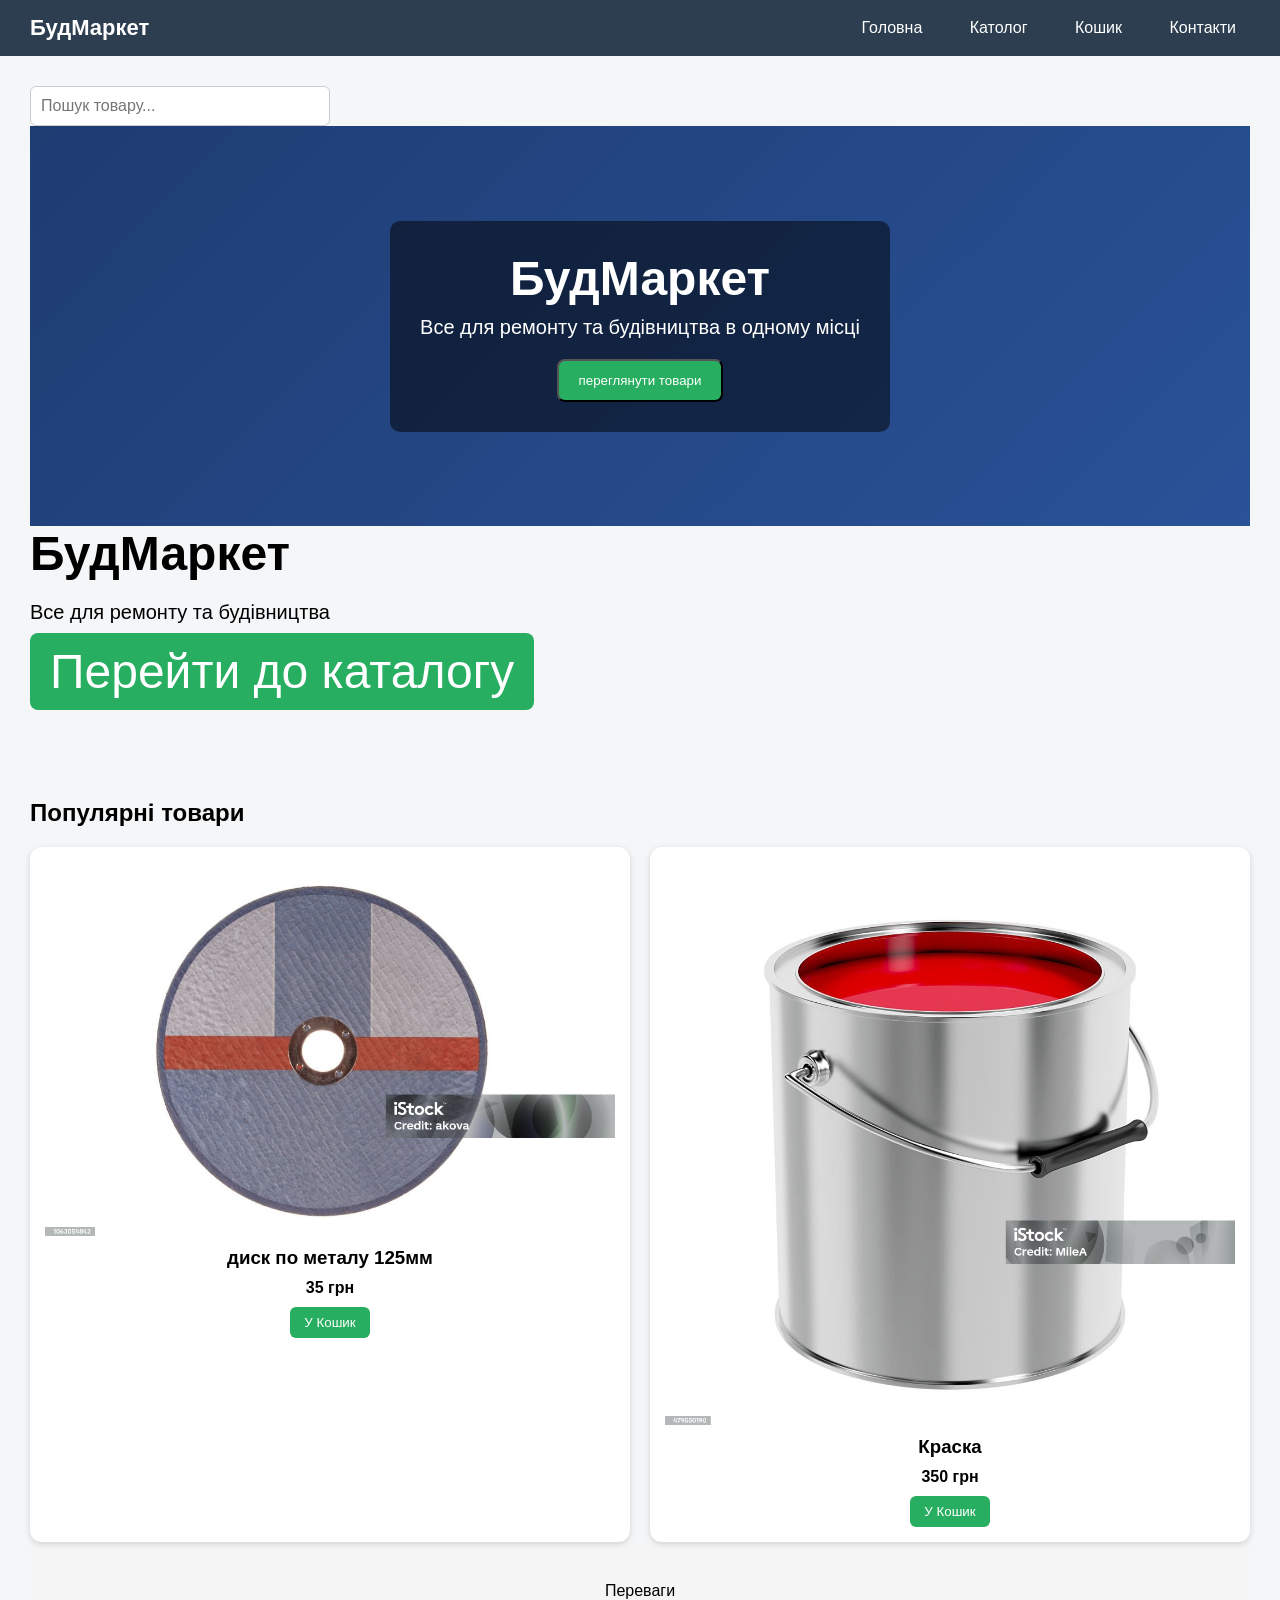
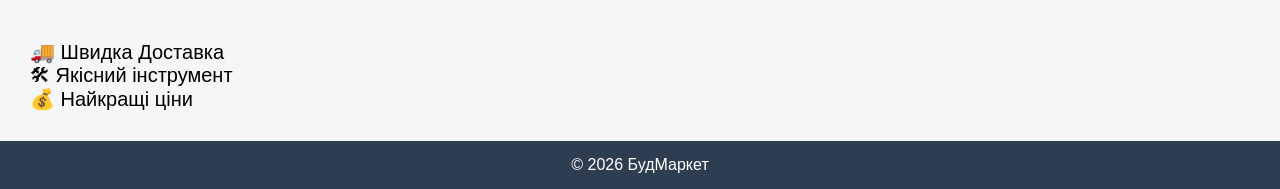
==== index.html @ d066ade2 "Add files via upload" ====
<!DOCTYPE html>
<html lang="UA">
<head>
    <meta charset="UTF-8">
    <title>БудМаркет</title>
    <link rel="stylesheet" href="css/style.css">
</head>
<body>
    
<header class="header">
    <div class="logo">БудМаркет</div>

    <nav class="nav">
        <a href="index.html">Головна</a>
        <a href="catalog.html">Католог</a>
        <a href="cart.html">Кошик</a>
        <a href="contacts.html">Контакти</a>
    </nav>
</header>
<main class="main">
   <div class="search-input">
        <input type="text" id="search-input" placeholder="Пошук товару...">
    </div>
    <section class="hero">
        <div class="hero-content">
            <h1>БудМаркет</h1>
            <p>Все для ремонту та будівництва в одному місці</p>

            <button onclick="scrollToProducts()" class="hero-btn">переглянути товари</button>
        </div>
    </section>
        <div class="hero-text">
            <h1>БудМаркет</h1>
            <p>Все для ремонту та будівництва</p>
            <a href="catalog.html" class="hero-btn"> Перейти до каталогу</a>
        </div>
    <section class="categories"></section>
    <section class="popular"></section>
        <h2>Популярні товари</h2>
        <div class="popular-products">
            <div class="product-card" data-category="tools">
                <img src="img/диск.jpg" alt="диск">
                <h3>диск по металу 125мм</h3>
                <div class="price">35 грн</div>
                <button class="cart-button">У Кошик</button>
            </div>
                <div class="product-card" data-category="paint">
                <img src="img/краска.jpg" alt="Краска">
                <h3>Краска</h3>
                <div class="price">350 грн</div>
                <button class="cart-button">У Кошик</button>
            </div>
        </div>
    <section class="advantages">Переваги</section>
    <div class="advantage">🚚 Швидка Доставка</div>
    <div class="advantage">🛠 Якісний інструмент</div>
    <div class="advantage">💰 Найкращі ціни</div>
    <!---Контент страницы-->
</main>

<footer class="footer">
    <p>© 2026 БудМаркет</p>
</footer>

<script src="js/script.js"></script>
</body>
</html>
---- css/style.css ----
*{
    margin: 0;
    padding: 0;
    box-sizing: border-box;
}

body{
    min-height: 100vh;
    font-family: Arial, Helvetica, sans-serif;
    background-color: #f4f6f8;
}

.header{
    background-color: #2c3e50;
    color: #fff;
    padding: 15px 30px;
    display: flex;
    justify-content: space-between;
    align-items: center;
}

.logo{
    font-size: 22px;
    font-weight: bold;
}

.nav a{
    margin-left: 15px;
    padding: 8px 14px;
    color: white;
    text-decoration: none;
    border-radius: 6px;
    transition: background 0.2s;
}

.nav a:hover{
    background-color: #34495e;
}

.main{
    min-height: calc(100vh - 140px);
    padding: 30px;
}

.footer{
    background-color: #2c3e50;
    color: white;
    text-align: center;
    padding: 15px 0;
}

.catalog-layout{
    display: flex;
    gap: 20px
}

.filtres{
    width: 220px;
    background: white;
    padding: 15px;
    border-radius: 10px;
}

.filtres ul li{
    padding: 8px;
    cursor: pointer;
}

.filtres ul li:hover{
    background: #eee;
}

.products{
    flex: 1;
    display: grid;
    grid-template-columns: repeat(auto-fill, minmax(200px, 1fr));
    gap: 20px;
}

.product-card {
    background: white;
    border-radius: 12px;
    padding: 15px;
    text-align: center;
    transition: 0.2s;
    box-shadow: 0 2px 6px rgba(0,0,0,0.15);
}

.product-card img{
    width: 100%;
    border-radius: 8px;
}

.price{
    font-weight: bold;
    margin: 10px 0;
}

.cart-button {
    padding: 8px 14px;
    border: none;
    border-radius: 6px;
    background: #27ae60;
    color: white;
    cursor: pointer;
}

.cart-button:hover{
    background: #219150;
}

.category-list{
    list-style: none;
    padding: 0;
}

.category-list li{
    padding: 10px;
    margin-bottom: 8px;
    background: #f1f1f1;
    border-radius: 6px;
    cursor: pointer;
    transition: 0.2s;
}

.category-list li:hover{
    background: #27ae60;
    color: white;
}

.contacts-page{
    display: flex;
    gap: 40px;
    padding: 40px;
    color: #2c3e50;
}

.contact-info, .contact-form{
    background: #444;
    padding: 20px;
    border-radius: 12px;
    width: 50%;
}

.contact-form h2,
.contact-info h2{
    margin-bottom: 15px;
}

.contact-info p{
    margin-bottom: 10px;
}

.contact-form input,
.contact-form textarea{
    width: 100%;
    padding: 10px;
    margin-bottom: 10px;
    border-radius: 6px;
    border: none;
}

.contact-form textarea{
    resize: none;
    height: 100px;
}

.contact-form button{
    padding: 10px;
    background: #27ae60;
    color: white;
    border: none;
    border-radius: 6px;
    cursor: pointer;
}

.contact-form button:hover{
    background: #219150;
}

.hero{
    background: linear-gradient(135deg,#1e3c72,#2a5298);
    padding: 80px 20px;
    height: 400px;
    display: flex;
    align-items: center;
    justify-content: center;
    color: white;
    text-align: center;
}

.hero-content{
    background: rgba(0, 0, 0, 0.5);
    padding: 30px;
    border-radius: 10px;
}

.hero h1{
    font-size: 48px;
    margin-bottom: 10px;
}

.hero p{
    font-size: 20px;
    margin-bottom: 20px;
}

.hero-text{
    font-size: 48px;
    margin-bottom: 20px;
}

.hero-text p{
    font-size: 20px;
    margin-bottom: 20px;
}

.hero-text h1{
    font-size: 48px;
    margin-bottom: 20px;
}

.hero-btn{
    padding: 12px 20px;
    background: #27ae60;
    color: white;
    text-decoration: none;
    border-radius: 8px;
}

.hero-btn:hover{
    background: #219150;
}

.popular{
    padding: 40px;
    text-align: center;
}

.popular-products{
    margin-top: 20px;
    display: grid;
    grid-template-columns: repeat(auto-fit, minmax(200px, 1fr));
    gap: 20px;
}

.advantages{
    display: flex;
    justify-content: space-around;
    padding: 40px;
    background: #f5f5f5;
}

.advantage{
    font-size: 20px;
}

.cart{
    max-width: 900px;
    margin: 40px auto;
    background: white;
    border-radius: 12px;
    padding: 20px;
    box-shadow: 0 4px 14px rgba(0, 0, 0, 0.1);
}

.cart-header,
.cart-item{
    display: grid;
    grid-template-columns: 3fr 1fr 1fr 1fr;
    align-items: center;
    padding: 10px 0;
}

.cart-header{
    font-weight: bold;
    border-bottom: 2px solid #eee;
}

.cart-item{
    border-bottom: 1px solid #eee;
}

.cart-footer{
    margin-top: 20px;
    font-size: 20px;
    font-weight: bold;
    text-align: right;
}

.remove-btn{
    padding: 6px 10px;
    border: none;
    background: #e74c3c;
    color: white;
    border-radius: 6px;
    cursor: pointer;
}

.remove-btn:hover{
    background: #c0392b;
}

.cart-itog{
    margin-top: 20px;
    padding: 12px 20px;
    border: none;
    background: #27ae60;
    color: white;
    font-size: 16px;
    border-radius: 8px;
    cursor: pointer;
}

.cart-itog:hover{
    background: #219150;
}

.search-box{
    text-align: center;
    margin: 30px 0;
}

#search-input{
    width: 300px;
    padding: 10px;
    border: 1px solid #ccc;
    border-radius: 6px;
    font-size: 16px;
}

.cart-alert{
    position: fixed;
    bottom: 20px;
    right: 20px;
    background: #28a745;
    color: white;
    padding: 15px 25px;
    border-radius: 8px;
    font-size: 16px;
    opacity: 0;
    transition: opacity 0.3s;
}

.cart-alert.show{
    opacity: 1;
}

.quantity{
    display: flex;
    align-items: center;
    gap: 8px;
}

.quantity button{
    width: 25px;
    height: 25px;
    border: none;
    background: #27ae60;
    color: white;
    border-radius: 4px;
    cursor: pointer;
}

.quantity button:hover{
    background: #219150;
}
.clear-cart{
    background: #e74c3c;
    color: white;
    border: none;
    padding: 10px 15px;
    border-radius: 5px;
    cursor: pointer;
    margin-top: 10px;
}

.clear-cart:hover{
    background: #c0392b;
}
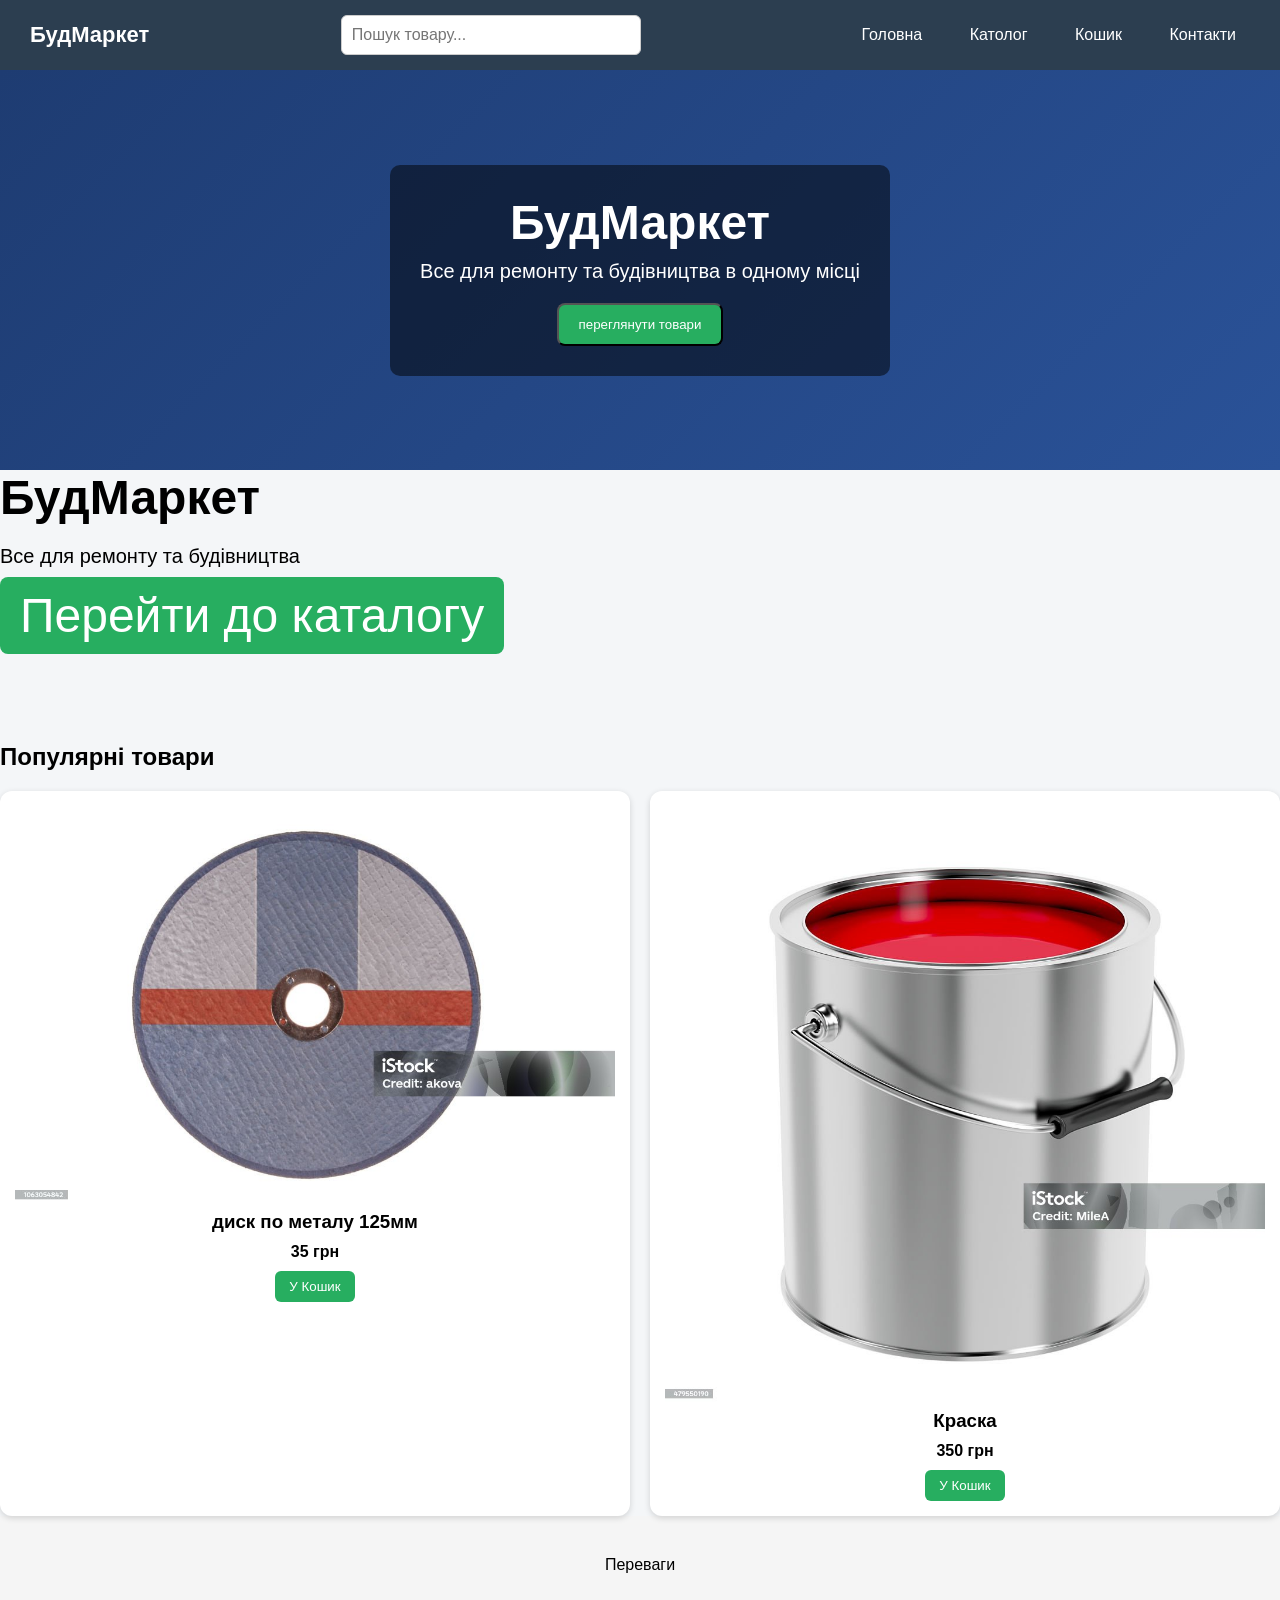
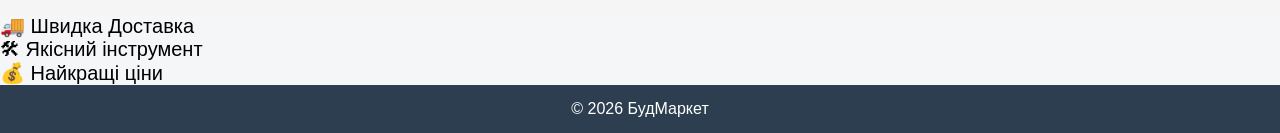
==== commit 8c1b0c59: "Refactor code structure for improved readability and maintainability" ====
--- a/index.html
+++ b/index.html
@@ -9,18 +9,18 @@
     
 <header class="header">
     <div class="logo">БудМаркет</div>
+    <div class="search-input-index">
+        <input type="text" id="search-input-index" placeholder="Пошук товару...">
+    </div>
 
     <nav class="nav">
+        
         <a href="index.html">Головна</a>
         <a href="catalog.html">Католог</a>
         <a href="cart.html">Кошик</a>
         <a href="contacts.html">Контакти</a>
     </nav>
 </header>
-<main class="main">
-   <div class="search-input">
-        <input type="text" id="search-input" placeholder="Пошук товару...">
-    </div>
     <section class="hero">
         <div class="hero-content">
             <h1>БудМаркет</h1>
--- a/css/style.css
+++ b/css/style.css
@@ -17,6 +17,9 @@
     display: flex;
     justify-content: space-between;
     align-items: center;
+    position: sticky;
+    height: fit-content;
+    top: 0px;
 }
 
 .logo{
@@ -54,11 +57,14 @@
     gap: 20px
 }
 
-.filtres{
+.filters{
     width: 220px;
     background: white;
     padding: 15px;
     border-radius: 10px;
+    position: sticky;
+    top: 60px;
+    height: fit-content;
 }
 
 .filtres ul li{
@@ -322,6 +328,14 @@
 }
 
 #search-input{
+    width: 170px;
+    padding: 10px;
+    border: 1px solid #ccc;
+    border-radius: 6px;
+    font-size: 16px;
+}
+
+#search-input-index{
     width: 300px;
     padding: 10px;
     border: 1px solid #ccc;
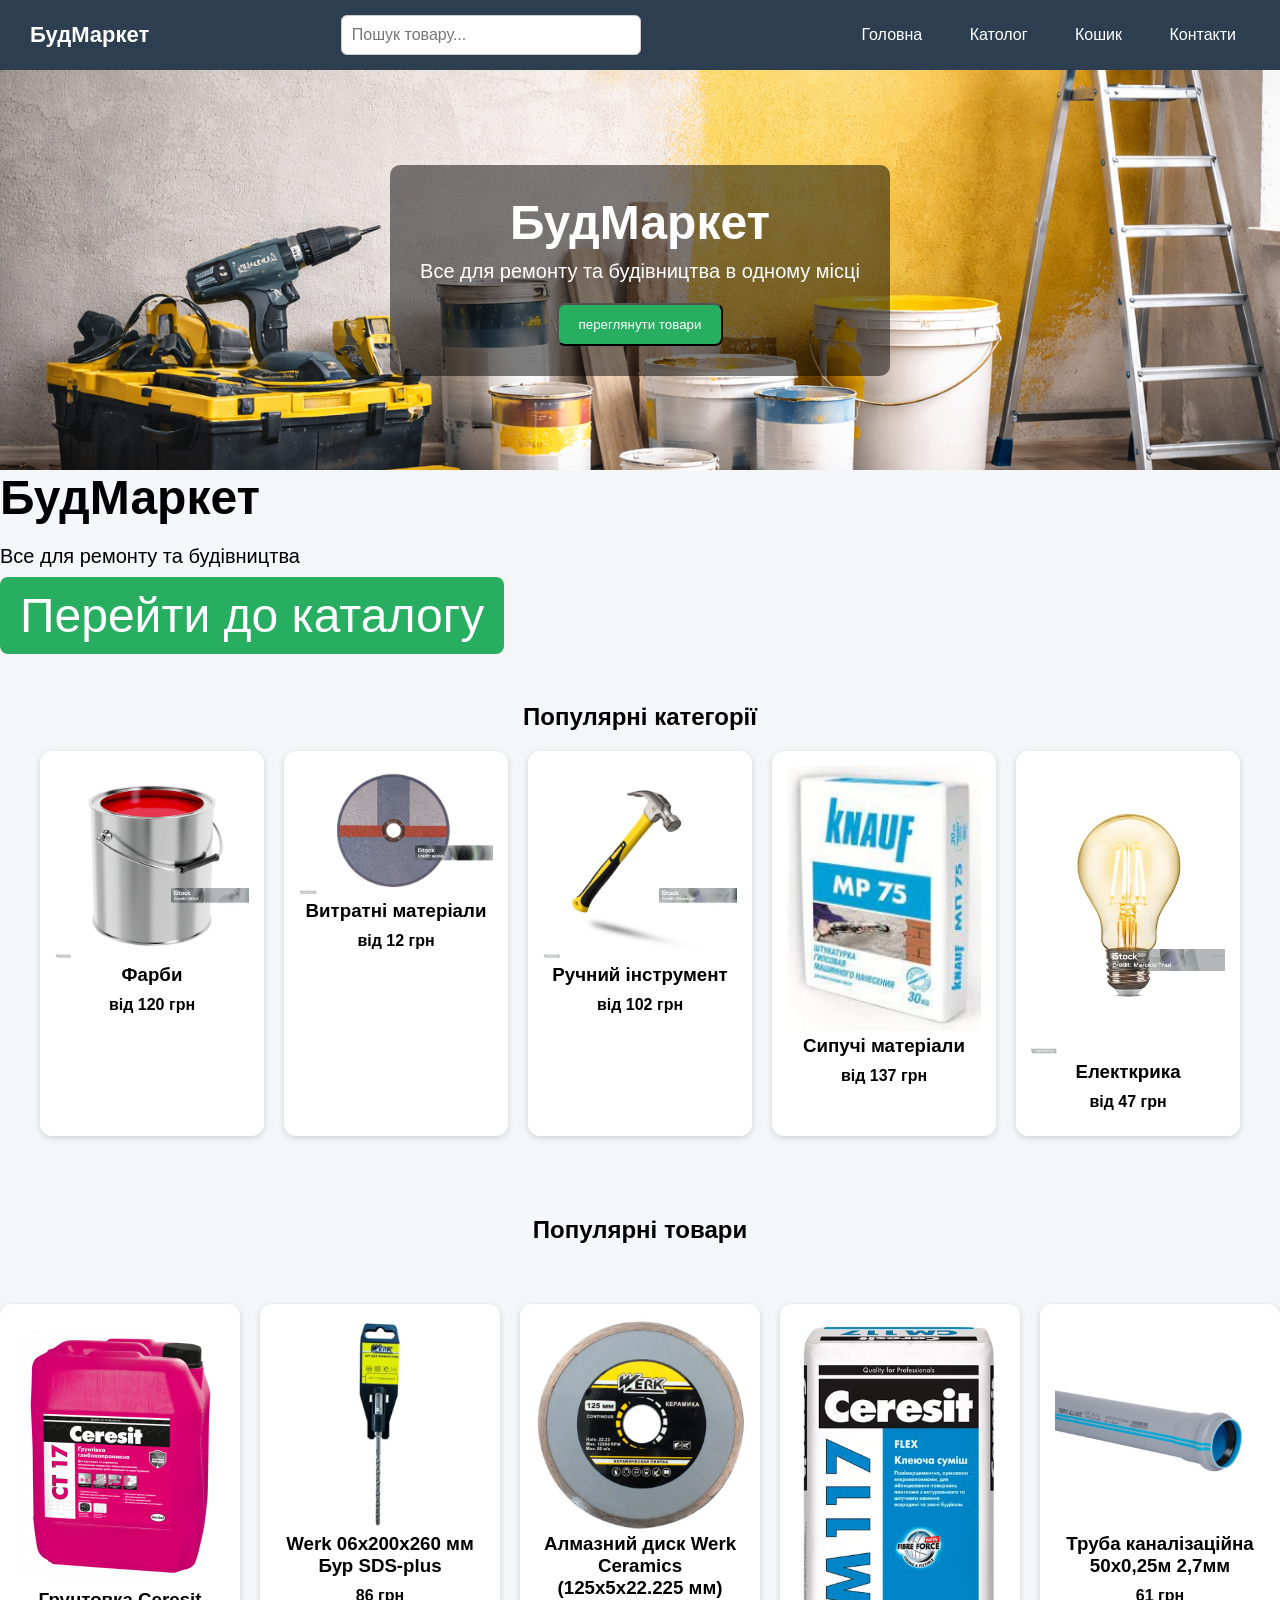
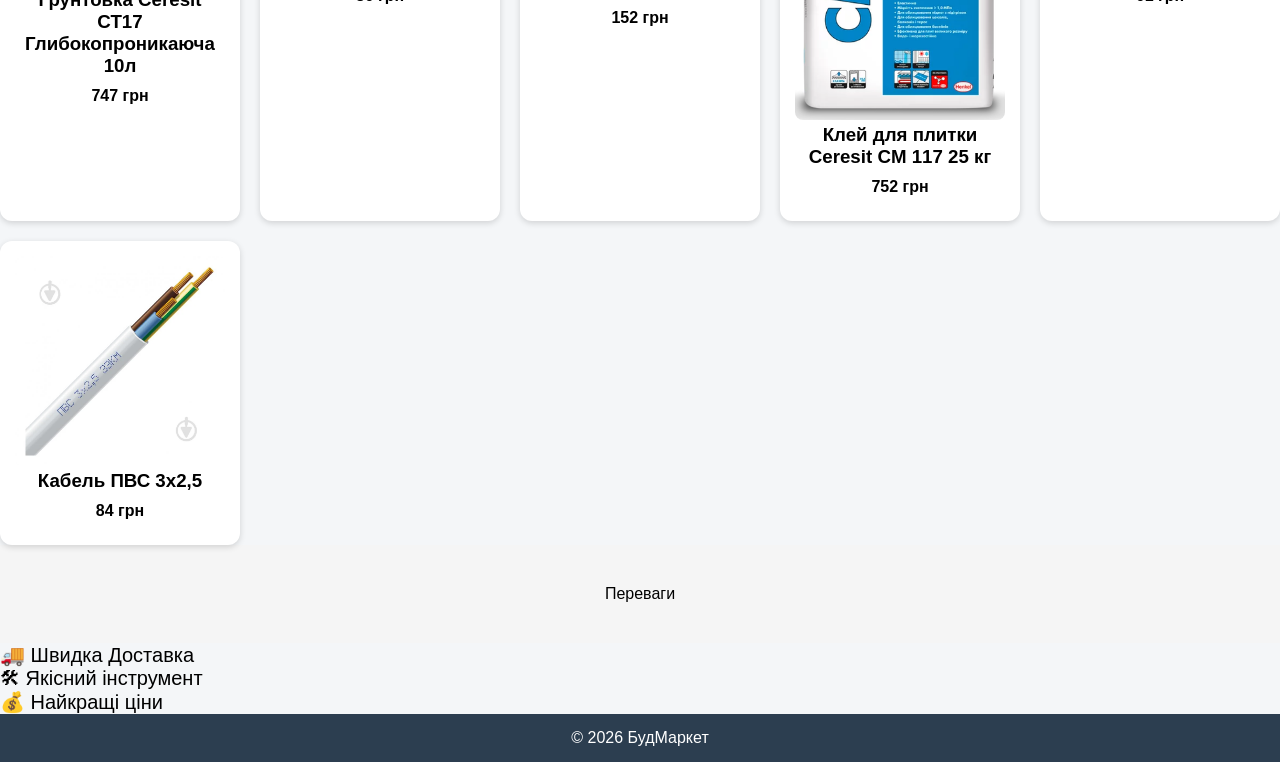
==== commit c6877852: "Add hero image and enhance categories section with new product cards" ====
--- a/index.html
+++ b/index.html
@@ -34,21 +34,81 @@
             <p>Все для ремонту та будівництва</p>
             <a href="catalog.html" class="hero-btn"> Перейти до каталогу</a>
         </div>
-    <section class="categories"></section>
-    <section class="popular"></section>
-        <h2>Популярні товари</h2>
+    <section class="categories">
+         <h2>Популярні категорії</h2>
+        <div class="popular-categories">
+           
+            <div class="product-card" data-category="paint">
+                <img src="img/краска.jpg" alt="диск">
+                <h3>Фарби</h3>
+                <div class="price">від 120 грн</div>
+                
+            </div>
+            <div class="product-card" data-category="consumables">
+                <img src="img/диск.jpg" alt="consumables">
+                <h3>Витратні матеріали</h3>
+                <div class="price">від 12 грн</div>
+                </div>
+
+            <div class="product-card" data-category="tools">
+                <img src="img/молоток.jpg" alt="диск">
+                <h3>Ручний інструмент</h3>
+                <div class="price">від 102 грн</div>
+                </div>
+
+            <div class="product-card" data-category="bulk">
+                <img src="img/мп-75.webp" alt="диск">
+                <h3>Сипучі матеріали</h3>
+                <div class="price">від 137 грн</div>
+                
+            </div>
+            <div class="product-card" data-category="electric">
+                <img src="img/лампочка.jpg" alt="диск">
+                <h3>Електкрика</h3>
+                <div class="price">від 47 грн</div>
+                
+            </div>
+    </section>
+    
+    <section class="popular"><h2>Популярні товари</h2> 
+    </section>
+          
         <div class="popular-products">
-            <div class="product-card" data-category="tools">
-                <img src="img/диск.jpg" alt="диск">
-                <h3>диск по металу 125мм</h3>
-                <div class="price">35 грн</div>
-                <button class="cart-button">У Кошик</button>
+            <div class="product-card" data-category="paint">
+                <img src="img/ст17-в.webp" alt="диск">
+                <h3>Грунтовка Ceresit СТ17 Глибокопроникаюча 10л</h3>
+                <div class="price">747 грн</div>
+                
             </div>
-                <div class="product-card" data-category="paint">
-                <img src="img/краска.jpg" alt="Краска">
-                <h3>Краска</h3>
-                <div class="price">350 грн</div>
-                <button class="cart-button">У Кошик</button>
+            <div class="product-card" data-category="consumables">
+                <img src="img/бур-в.webp" alt="consumables">
+                <h3>Werk 06х200x260 мм Бур SDS-plus</h3>
+                <div class="price">86 грн</div>
+                
+            </div>
+            <div class="product-card" data-category="consumables">
+                <img src="img/круг-в-к-в-125.webp" alt="диск">
+                <h3>Алмазний диск Werk Ceramics (125x5x22.225 мм)</h3>
+                <div class="price">152 грн</div>
+                
+            </div>
+            <div class="product-card" data-category="bulk">
+                <img src="img/клей-п-117.webp" alt="диск">
+                <h3>Клей для плитки Ceresit CM 117 25 кг</h3>
+                <div class="price">752 грн</div>
+                
+            </div>
+            <div class="product-card" data-category="plumbing">
+                <img src="img/труба-к-50.webp" alt="диск">
+                <h3>Труба каналізаційна 50х0,25м 2,7мм</h3>
+                <div class="price">61 грн</div>
+                
+            </div>
+            <div class="product-card" data-category="electric">
+                <img src="img/пвс3-25.webp" alt="диск">
+                <h3>Кабель ПВС 3х2,5</h3>
+                <div class="price">84 грн</div>
+                
             </div>
         </div>
     <section class="advantages">Переваги</section>
--- a/css/style.css
+++ b/css/style.css
@@ -185,7 +185,8 @@
 }
 
 .hero{
-    background: linear-gradient(135deg,#1e3c72,#2a5298);
+    background: url(../img/hero.png) no-repeat center center;
+    background-size: cover;
     padding: 80px 20px;
     height: 400px;
     display: flex;
@@ -241,6 +242,36 @@
 .popular{
     padding: 40px;
     text-align: center;
+}
+
+.popular h2{
+    display: flex;
+    align-items: center;
+    justify-content: center;
+    color: black;
+    text-align: center;
+    
+}
+
+.categories{
+    padding: 40px;
+    text-align: center;
+   }
+
+.categories h2{
+    display: flex;
+    align-items: center;
+    justify-content: center;
+    color: black;
+    text-align: center;
+    
+}   
+
+.popular-categories{
+    margin-top: 20px;
+    display: grid;
+    grid-template-columns: repeat(auto-fit, minmax(200px, 1fr));
+    gap: 20px;    
 }
 
 .popular-products{
